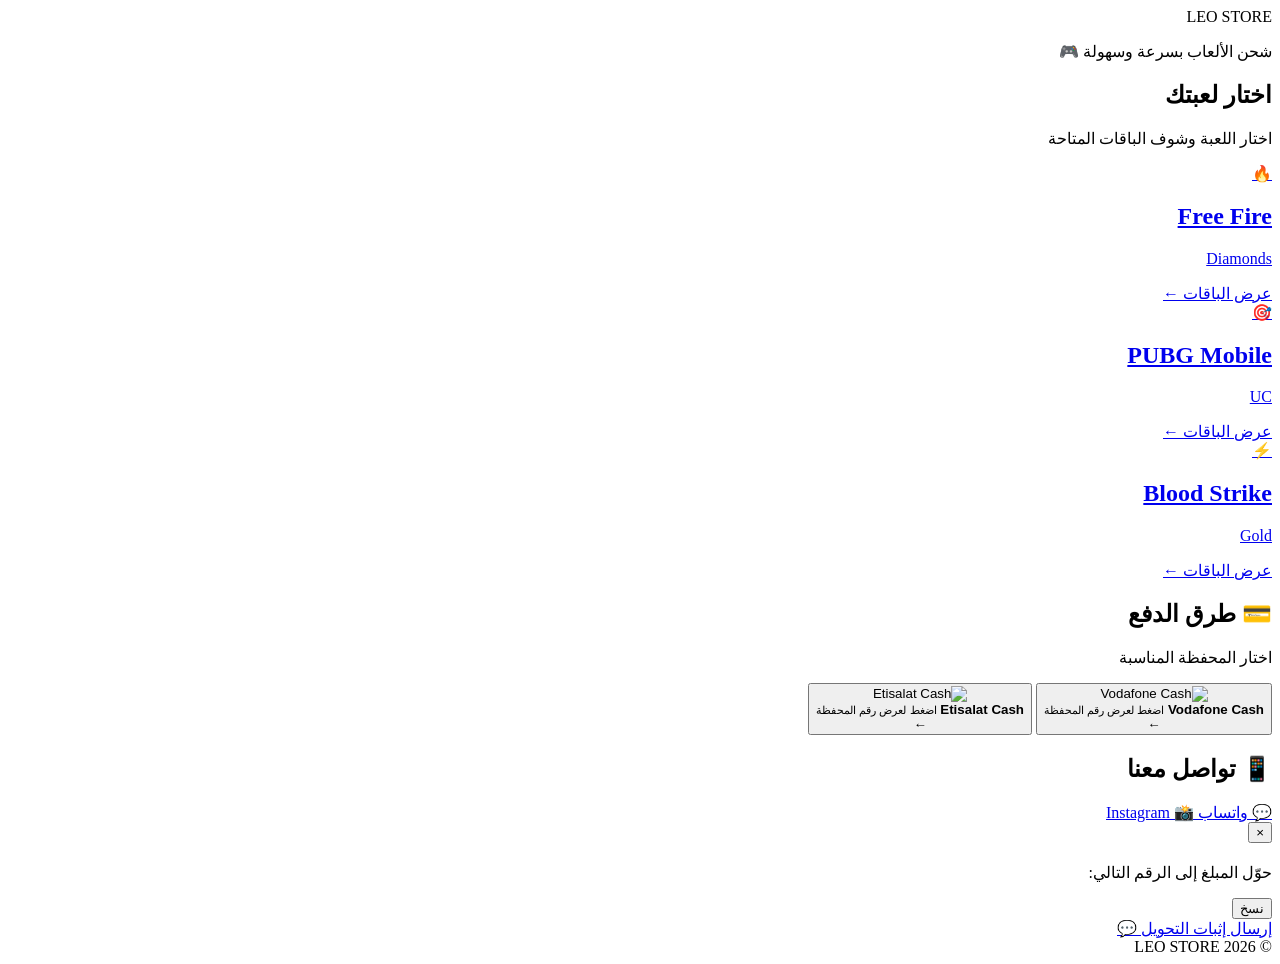
==== index.html @ c9d4bb1b "Add initial HTML structure for LEO STORE" ====
<!DOCTYPE html>
<html lang="ar" dir="rtl">
<head>
    <meta charset="UTF-8">
    <meta name="viewport" content="width=device-width, initial-scale=1.0">
    <title>LEO STORE | شحن الألعاب</title>
    <link rel="stylesheet" href="style.css">
</head>

<body>

<header>
    <div class="logo">LEO <span>STORE</span></div>
    <p>شحن الألعاب بسرعة وسهولة 🎮</p>
</header>

<main>

    <section class="hero">
        <h1>اختار لعبتك</h1>
        <p>اختار اللعبة وشوف الباقات المتاحة</p>
    </section>

    <section class="games">

        <a href="free-fire.html" class="game-card">
            <div class="game-icon">🔥</div>
            <h2>Free Fire</h2>
            <p>Diamonds</p>
            <span>عرض الباقات ←</span>
        </a>

        <a href="pubg.html" class="game-card">
            <div class="game-icon">🎯</div>
            <h2>PUBG Mobile</h2>
            <p>UC</p>
            <span>عرض الباقات ←</span>
        </a>

        <a href="blood-strike.html" class="game-card">
            <div class="game-icon">⚡</div>
            <h2>Blood Strike</h2>
            <p>Gold</p>
            <span>عرض الباقات ←</span>
        </a>

    </section>


    <section class="payment">

        <h2>💳 طرق الدفع</h2>
        <p>اختار المحفظة المناسبة</p>

        <button class="payment-card" onclick="showPayment('vodafone')">
            <img src="vodafone-cash.svg" alt="Vodafone Cash">
            <div>
                <strong>Vodafone Cash</strong>
                <small>اضغط لعرض رقم المحفظة</small>
            </div>
            <b>←</b>
        </button>

        <button class="payment-card" onclick="showPayment('etisalat')">
            <img src="etisalat-cash.svg" alt="Etisalat Cash">
            <div>
                <strong>Etisalat Cash</strong>
                <small>اضغط لعرض رقم المحفظة</small>
            </div>
            <b>←</b>
        </button>

    </section>


    <section class="contact">

        <h2>📱 تواصل معنا</h2>

        <a
            class="whatsapp"
            href="https://wa.me/201108302815?text=مرحباً%20LEO%20STORE"
            target="_blank">
            💬 واتساب
        </a>

        <a
            class="instagram"
            href="https://www.instagram.com/mohamedabdelazizx/"
            target="_blank">
            📸 Instagram
        </a>

    </section>

</main>


<div id="paymentBox" class="popup">

    <div class="popup-content">

        <button class="close" onclick="closePayment()">×</button>

        <img id="popupLogo" src="" alt="">

        <h2 id="popupTitle"></h2>

        <p>حوّل المبلغ إلى الرقم التالي:</p>

        <div class="number-box">
            <strong id="popupNumber"></strong>
            <button onclick="copyNumber()">نسخ</button>
        </div>

        <a
            class="popup-whatsapp"
            href="https://wa.me/201108302815?text=مرحباً%20LEO%20STORE"
            target="_blank">
            إرسال إثبات التحويل 💬
        </a>

    </div>

</div>


<footer>
    © 2026 LEO STORE
</footer>


<script src="script.js"></script>

</body>
</html>
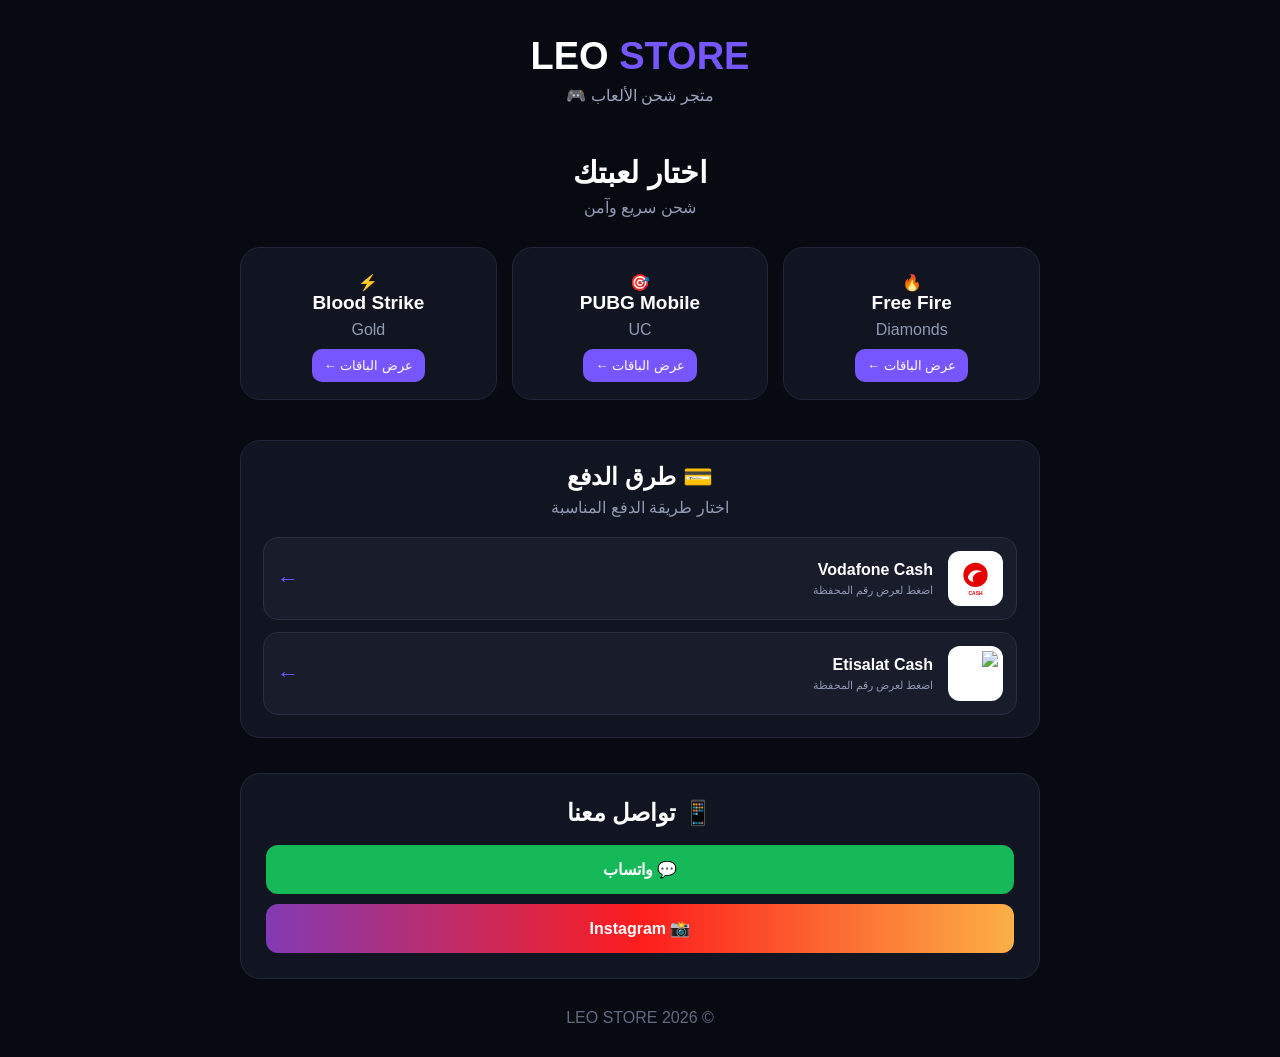
==== commit 1e31c1f3: "Refactor index.html for improved structure and content" ====
--- a/index.html
+++ b/index.html
@@ -1,136 +1,105 @@
-<!DOCTYPE html>
-<html lang="ar" dir="rtl">
+<!DOCTYPE html><html lang="ar" dir="rtl">
 <head>
     <meta charset="UTF-8">
     <meta name="viewport" content="width=device-width, initial-scale=1.0">
     <title>LEO STORE | شحن الألعاب</title>
     <link rel="stylesheet" href="style.css">
-</head>
+</head><body><header>
+    <div class="logo">LEO <span>STORE</span></div>
+    <p>متجر شحن الألعاب 🎮</p>
+</header><main><section class="hero">
+    <h1>اختار لعبتك</h1>
+    <p>شحن سريع وآمن</p>
+</section>
 
-<body>
+<section class="games">
 
-<header>
-    <div class="logo">LEO <span>STORE</span></div>
-    <p>شحن الألعاب بسرعة وسهولة 🎮</p>
-</header>
+    <a href="free-fire.html" class="game-card">
+        <div class="game-image fire">🔥</div>
+        <h2>Free Fire</h2>
+        <p>Diamonds</p>
+        <span>عرض الباقات ←</span>
+    </a>
 
-<main>
+    <a href="pubg.html" class="game-card">
+        <div class="game-image pubg">🎯</div>
+        <h2>PUBG Mobile</h2>
+        <p>UC</p>
+        <span>عرض الباقات ←</span>
+    </a>
 
-    <section class="hero">
-        <h1>اختار لعبتك</h1>
-        <p>اختار اللعبة وشوف الباقات المتاحة</p>
-    </section>
+    <a href="blood-strike.html" class="game-card">
+        <div class="game-image blood">⚡</div>
+        <h2>Blood Strike</h2>
+        <p>Gold</p>
+        <span>عرض الباقات ←</span>
+    </a>
 
-    <section class="games">
+</section>
 
-        <a href="free-fire.html" class="game-card">
-            <div class="game-icon">🔥</div>
-            <h2>Free Fire</h2>
-            <p>Diamonds</p>
-            <span>عرض الباقات ←</span>
-        </a>
+<section class="payment">
+    <h2>💳 طرق الدفع</h2>
+    <p>اختار طريقة الدفع المناسبة</p>
 
-        <a href="pubg.html" class="game-card">
-            <div class="game-icon">🎯</div>
-            <h2>PUBG Mobile</h2>
-            <p>UC</p>
-            <span>عرض الباقات ←</span>
-        </a>
+    <button class="payment-card" onclick="showPayment('vodafone')">
+        <img src="vodafone-cash.svg" alt="Vodafone Cash">
+        <div>
+            <strong>Vodafone Cash</strong>
+            <small>اضغط لعرض رقم المحفظة</small>
+        </div>
+        <b>←</b>
+    </button>
 
-        <a href="blood-strike.html" class="game-card">
-            <div class="game-icon">⚡</div>
-            <h2>Blood Strike</h2>
-            <p>Gold</p>
-            <span>عرض الباقات ←</span>
-        </a>
+    <button class="payment-card" onclick="showPayment('etisalat')">
+        <img src="etisalat-cash.svg" alt="Etisalat Cash">
+        <div>
+            <strong>Etisalat Cash</strong>
+            <small>اضغط لعرض رقم المحفظة</small>
+        </div>
+        <b>←</b>
+    </button>
+</section>
 
-    </section>
+<section class="contact">
+    <h2>📱 تواصل معنا</h2>
 
+    <a class="whatsapp"
+       href="https://wa.me/201108302815?text=مرحباً%20LEO%20STORE"
+       target="_blank">
+        💬 واتساب
+    </a>
 
-    <section class="payment">
+    <a class="instagram"
+       href="https://www.instagram.com/mohamedabdelazizx/"
+       target="_blank">
+        📸 Instagram
+    </a>
+</section>
 
-        <h2>💳 طرق الدفع</h2>
-        <p>اختار المحفظة المناسبة</p>
+</main><div id="paymentBox" class="popup"><div class="popup-content">
 
-        <button class="payment-card" onclick="showPayment('vodafone')">
-            <img src="vodafone-cash.svg" alt="Vodafone Cash">
-            <div>
-                <strong>Vodafone Cash</strong>
-                <small>اضغط لعرض رقم المحفظة</small>
-            </div>
-            <b>←</b>
-        </button>
+    <button class="close" onclick="closePayment()">×</button>
 
-        <button class="payment-card" onclick="showPayment('etisalat')">
-            <img src="etisalat-cash.svg" alt="Etisalat Cash">
-            <div>
-                <strong>Etisalat Cash</strong>
-                <small>اضغط لعرض رقم المحفظة</small>
-            </div>
-            <b>←</b>
-        </button>
+    <img id="popupLogo" src="" alt="">
 
-    </section>
+    <h2 id="popupTitle"></h2>
 
+    <p>حوّل المبلغ إلى الرقم التالي:</p>
 
-    <section class="contact">
+    <div class="number-box">
+        <strong id="popupNumber"></strong>
+        <button onclick="copyNumber()">نسخ</button>
+    </div>
 
-        <h2>📱 تواصل معنا</h2>
-
-        <a
-            class="whatsapp"
-            href="https://wa.me/201108302815?text=مرحباً%20LEO%20STORE"
-            target="_blank">
-            💬 واتساب
-        </a>
-
-        <a
-            class="instagram"
-            href="https://www.instagram.com/mohamedabdelazizx/"
-            target="_blank">
-            📸 Instagram
-        </a>
-
-    </section>
-
-</main>
-
-
-<div id="paymentBox" class="popup">
-
-    <div class="popup-content">
-
-        <button class="close" onclick="closePayment()">×</button>
-
-        <img id="popupLogo" src="" alt="">
-
-        <h2 id="popupTitle"></h2>
-
-        <p>حوّل المبلغ إلى الرقم التالي:</p>
-
-        <div class="number-box">
-            <strong id="popupNumber"></strong>
-            <button onclick="copyNumber()">نسخ</button>
-        </div>
-
-        <a
-            class="popup-whatsapp"
-            href="https://wa.me/201108302815?text=مرحباً%20LEO%20STORE"
-            target="_blank">
-            إرسال إثبات التحويل 💬
-        </a>
-
-    </div>
+    <a class="popup-whatsapp"
+       href="https://wa.me/201108302815?text=مرحباً%20LEO%20STORE%20أريد%20إرسال%20إثبات%20التحويل"
+       target="_blank">
+        إرسال إثبات التحويل 💬
+    </a>
 
 </div>
 
-
-<footer>
+</div><footer>
     © 2026 LEO STORE
-</footer>
-
-
-<script src="script.js"></script>
-
-</body>
+</footer><script src="script.js"></script></body>
 </html>
--- a/style.css
+++ b/style.css
@@ -0,0 +1,402 @@
+* {
+    box-sizing: border-box;
+    margin: 0;
+    padding: 0;
+}
+
+body {
+    font-family: Arial, Tahoma, sans-serif;
+    background: #080a12;
+    color: white;
+    min-height: 100vh;
+}
+
+a {
+    text-decoration: none;
+    color: white;
+}
+
+button {
+    font-family: inherit;
+}
+
+
+/* HEADER */
+
+header {
+    text-align: center;
+    padding: 35px 15px 20px;
+}
+
+.logo {
+    font-size: 38px;
+    font-weight: bold;
+}
+
+.logo span {
+    color: #7657ff;
+}
+
+header p {
+    color: #9da4bd;
+    margin-top: 8px;
+}
+
+
+/* MAIN */
+
+main {
+    width: 92%;
+    max-width: 800px;
+    margin: auto;
+}
+
+
+/* HERO */
+
+.hero {
+    text-align: center;
+    padding: 30px 0;
+}
+
+.hero h1 {
+    font-size: 30px;
+}
+
+.hero p {
+    color: #9299b3;
+    margin-top: 8px;
+}
+
+
+/* GAMES */
+
+.games {
+    display: grid;
+    grid-template-columns: repeat(3, 1fr);
+    gap: 15px;
+}
+
+.game-card {
+    background: #111522;
+    border: 1px solid #20263a;
+    border-radius: 20px;
+    padding: 25px 15px;
+    text-align: center;
+    transition: 0.25s;
+}
+
+.game-card:hover {
+    transform: translateY(-5px);
+    border-color: #7657ff;
+}
+
+.game-icon {
+    font-size: 45px;
+    margin-bottom: 12px;
+}
+
+.game-card h2 {
+    font-size: 19px;
+}
+
+.game-card p {
+    color: #9299b3;
+    margin: 7px 0 17px;
+}
+
+.game-card span {
+    background: #7657ff;
+    padding: 9px 12px;
+    border-radius: 10px;
+    font-size: 13px;
+}
+
+
+/* PAYMENT */
+
+.payment {
+    margin-top: 40px;
+    background: #111522;
+    border: 1px solid #20263a;
+    border-radius: 20px;
+    padding: 22px;
+}
+
+.payment h2 {
+    text-align: center;
+}
+
+.payment > p {
+    text-align: center;
+    color: #9299b3;
+    margin: 7px 0 20px;
+}
+
+
+.payment-card {
+    width: 100%;
+    display: flex;
+    align-items: center;
+    gap: 15px;
+
+    padding: 13px;
+    margin-top: 12px;
+
+    background: #181c2b;
+    border: 1px solid #292f43;
+    border-radius: 15px;
+
+    color: white;
+    text-align: right;
+
+    cursor: pointer;
+
+    transition: 0.2s;
+}
+
+.payment-card:hover {
+    transform: scale(1.01);
+    border-color: #7657ff;
+}
+
+.payment-card:active {
+    transform: scale(0.97);
+}
+
+.payment-card img {
+    width: 55px;
+    height: 55px;
+    background: white;
+    border-radius: 12px;
+    padding: 5px;
+}
+
+.payment-card div {
+    flex: 1;
+}
+
+.payment-card strong {
+    display: block;
+    font-size: 16px;
+}
+
+.payment-card small {
+    color: #8f97b0;
+    display: block;
+    margin-top: 5px;
+}
+
+.payment-card b {
+    color: #7657ff;
+    font-size: 22px;
+}
+
+
+/* CONTACT */
+
+.contact {
+    margin-top: 35px;
+    padding: 25px;
+    background: #111522;
+    border: 1px solid #20263a;
+    border-radius: 20px;
+    text-align: center;
+}
+
+.contact h2 {
+    margin-bottom: 18px;
+}
+
+.whatsapp,
+.instagram {
+    display: block;
+    padding: 15px;
+    border-radius: 12px;
+    margin-top: 10px;
+    font-weight: bold;
+    transition: 0.2s;
+}
+
+.whatsapp {
+    background: #16b957;
+}
+
+.instagram {
+    background: linear-gradient(90deg, #833ab4, #fd1d1d, #fcb045);
+}
+
+.whatsapp:hover,
+.instagram:hover {
+    transform: translateY(-2px);
+}
+
+
+/* POPUP */
+
+.popup {
+    position: fixed;
+    inset: 0;
+
+    background: rgba(0, 0, 0, 0.75);
+
+    display: flex;
+    justify-content: center;
+    align-items: center;
+
+    padding: 20px;
+
+    opacity: 0;
+    visibility: hidden;
+
+    transition: 0.25s;
+
+    z-index: 100;
+}
+
+.popup.active {
+    opacity: 1;
+    visibility: visible;
+}
+
+.popup-content {
+    width: 100%;
+    max-width: 380px;
+
+    background: #111522;
+
+    border: 1px solid #292f43;
+
+    border-radius: 20px;
+
+    padding: 25px;
+
+    text-align: center;
+
+    transform: scale(0.9);
+
+    transition: 0.25s;
+}
+
+.popup.active .popup-content {
+    transform: scale(1);
+}
+
+.popup-content > img {
+    width: 70px;
+    height: 70px;
+
+    background: white;
+
+    border-radius: 15px;
+
+    padding: 5px;
+
+    margin-bottom: 12px;
+}
+
+.popup-content p {
+    color: #9299b3;
+    margin: 10px 0 15px;
+}
+
+.close {
+    position: absolute;
+
+    margin-right: -5px;
+
+    width: 35px;
+    height: 35px;
+
+    border: none;
+
+    border-radius: 50%;
+
+    background: #252a3b;
+
+    color: white;
+
+    font-size: 24px;
+
+    cursor: pointer;
+}
+
+.number-box {
+    display: flex;
+
+    align-items: center;
+
+    gap: 8px;
+
+    background: #080a12;
+
+    padding: 8px;
+
+    border-radius: 12px;
+
+    margin-bottom: 12px;
+}
+
+.number-box strong {
+    flex: 1;
+    direction: ltr;
+    font-size: 18px;
+}
+
+.number-box button {
+    background: #7657ff;
+    color: white;
+
+    border: none;
+
+    padding: 9px 12px;
+
+    border-radius: 9px;
+
+    cursor: pointer;
+}
+
+.popup-whatsapp {
+    display: block;
+
+    background: #16b957;
+
+    padding: 13px;
+
+    border-radius: 11px;
+
+    font-weight: bold;
+}
+
+
+/* FOOTER */
+
+footer {
+    text-align: center;
+
+    color: #626a82;
+
+    padding: 30px 15px;
+}
+
+
+/* MOBILE */
+
+@media (max-width: 650px) {
+
+    .games {
+        grid-template-columns: 1fr;
+    }
+
+    .game-card {
+        padding: 20px;
+    }
+
+    .logo {
+        font-size: 34px;
+    }
+
+    .hero h1 {
+        font-size: 27px;
+    }
+}
